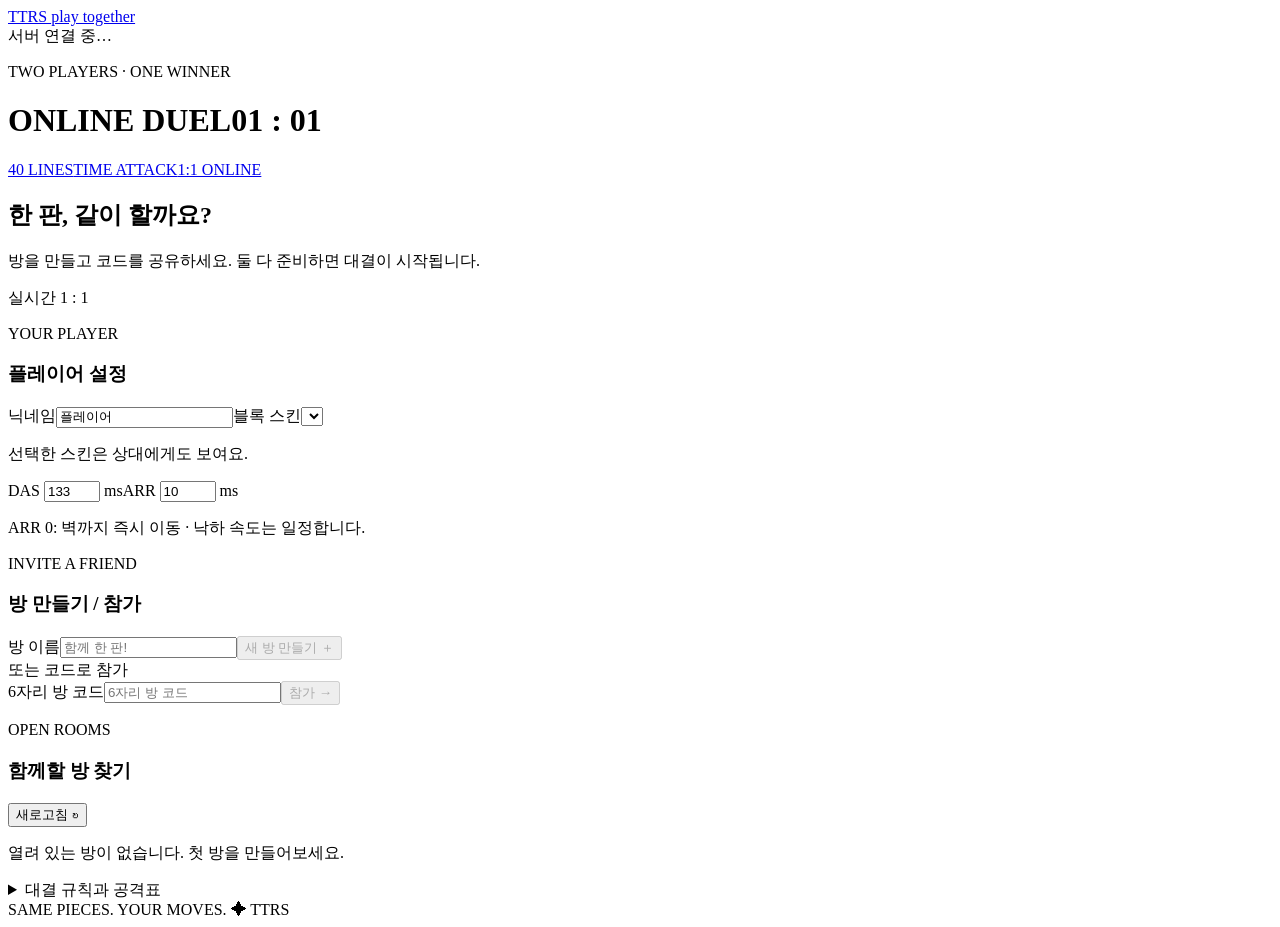
==== frontend/battle.html @ c6287783 "feat: 온라인 1대1 대결과 실시간 채팅 추가 및 보드 격자 개선" ====
<!doctype html>
<html lang="ko">
<head>
  <meta charset="UTF-8"><meta name="viewport" content="width=device-width,initial-scale=1">
  <meta name="theme-color" content="#e6edf6"><title>ONLINE DUEL · TTRS</title>
  <link rel="icon" href="data:,"><link rel="stylesheet" href="/static/css/style.css"><link rel="stylesheet" href="/static/css/battle.css">
</head>
<body class="battle-page">
<main class="duel-shell">
  <header class="topbar"><a class="brand" href="/">TTRS <span class="brand-note">play together</span></a><div class="connection"><span id="connection-dot"></span><span id="connection-status" role="status">서버 연결 중…</span><button id="reconnect" type="button" hidden>다시 연결</button></div></header>
  <header class="duel-heading"><div><p class="section-kicker">TWO PLAYERS · ONE WINNER</p><h1>ONLINE DUEL<span>01 : 01</span></h1></div><nav aria-label="게임 모드"><a href="/?mode=sprint">40 LINES</a><a href="/?mode=attack">TIME ATTACK</a><a href="/battle" aria-current="page">1:1 ONLINE</a></nav></header>
  <p id="notice" class="duel-notice" role="status" hidden></p>
  <section id="lobby" aria-label="온라인 로비">
    <div class="lobby-intro"><div><h2>한 판, 같이 할까요?</h2><p>방을 만들고 코드를 공유하세요. 둘 다 준비하면 대결이 시작됩니다.</p></div><span class="duel-pill">실시간 1 : 1</span></div>
    <div class="lobby-grid">
      <section class="lobby-card"><p class="section-kicker">YOUR PLAYER</p><h3>플레이어 설정</h3><label for="nickname">닉네임</label><input id="nickname" maxlength="16" autocomplete="nickname" placeholder="플레이어" value="플레이어"><label for="battle-skin">블록 스킨</label><select id="battle-skin"></select><p class="field-help">선택한 스킨은 상대에게도 보여요.</p><div class="input-settings"><label>DAS <input id="battle-das" type="number" min="0" max="300" value="133"> ms</label><label>ARR <input id="battle-arr" type="number" min="0" max="100" value="10"> ms</label></div><p class="field-help">ARR 0: 벽까지 즉시 이동 · 낙하 속도는 일정합니다.</p></section>
      <section class="lobby-card"><p class="section-kicker">INVITE A FRIEND</p><h3>방 만들기 / 참가</h3><form id="create-form"><label for="room-title">방 이름</label><input id="room-title" maxlength="32" placeholder="함께 한 판!" autocomplete="off"><button id="create-room" class="primary-button" type="submit" disabled>새 방 만들기 <span aria-hidden="true">＋</span></button></form><div class="lobby-divider">또는 코드로 참가</div><form id="join-form" class="join-form"><label class="visually-hidden" for="join-code">6자리 방 코드</label><input id="join-code" maxlength="6" pattern="[A-Fa-f0-9]{6}" placeholder="6자리 방 코드" autocomplete="off" required><button id="join-room" type="submit" disabled>참가 →</button></form></section>
    </div>
    <section class="lobby-card room-list-card"><header><div><p class="section-kicker">OPEN ROOMS</p><h3>함께할 방 찾기</h3></div><button id="refresh-rooms" type="button">새로고침 ↻</button></header><p id="rooms-empty" class="field-help">열려 있는 방이 없습니다. 첫 방을 만들어보세요.</p><div id="room-list"></div></section>
  </section>
  <section id="room" hidden aria-label="1대1 대결방">
    <header class="room-toolbar"><div><p class="section-kicker">DUEL ROOM</p><h2 id="active-room-title"></h2></div><div class="room-actions"><span id="room-code" class="duel-pill"></span><button id="copy-invite" type="button">초대 링크 복사</button><button id="leave-room" type="button">방 나가기</button></div></header>
    <div class="match-bar"><div><strong id="match-title">상대를 기다리는 중</strong><p id="match-description">코드를 공유해 친구를 초대하세요.</p></div><div class="match-actions"><span id="match-time">00:00</span><button id="ready-button" class="primary-button" type="button">준비 완료</button><button id="forfeit-button" type="button" hidden>기권</button></div></div>
    <div class="duel-grid">
      <section class="duel-player self-player"><header><span class="section-kicker">YOU</span><h3 id="self-name">나</h3><span id="self-ready" class="ready-badge">대기</span></header><div class="duel-board-wrap"><canvas id="self-board" width="600" height="1200" aria-label="내 테트리스 보드"></canvas><div id="duel-overlay" class="duel-overlay"><strong id="duel-countdown">READY</strong><span id="duel-overlay-description">두 명 모두 준비하면 시작합니다.</span></div><div id="self-feedback" class="duel-feedback" aria-live="polite"></div></div><div class="garbage-info"><span>받을 공격 <strong id="self-pending">0</strong>줄</span><span id="self-garbage-hint">공격하면 먼저 상쇄돼요</span></div><meter id="garbage-meter" min="0" max="20" value="0" aria-label="대기 중인 쓰레기 줄"></meter><div class="duel-previews"><div><span>HOLD <kbd>C</kbd></span><canvas id="duel-hold" width="160" height="88" aria-label="홀드"></canvas></div><div><span>NEXT</span><canvas id="duel-next" width="480" height="88" aria-label="다음 블록 5개"></canvas></div></div><div class="duel-stats"><span>보낸 공격<strong id="self-sent">0</strong></span><span>지운 줄<strong id="self-lines">0</strong></span><span>PPS<strong id="self-pps">0.00</strong></span></div></section>
      <section class="duel-player rival-player"><header><span class="section-kicker">OPPONENT</span><h3 id="opponent-name">참가 대기 중</h3><span id="opponent-ready" class="ready-badge">빈자리</span></header><div class="duel-board-wrap"><canvas id="opponent-board" width="600" height="1200" aria-label="상대 테트리스 보드"></canvas></div><div class="garbage-info"><span>상대가 받을 공격 <strong id="opponent-pending">0</strong>줄</span></div><div class="duel-stats"><span>보낸 공격<strong id="opponent-sent">0</strong></span><span>지운 줄<strong id="opponent-lines">0</strong></span></div><p id="opponent-event" class="field-help">상대의 플레이가 실시간으로 표시됩니다.</p></section>
      <aside class="duel-sidebar"><section class="chat-card"><header><h3>ROOM CHAT</h3><span>방 안에서만</span></header><div id="chat-messages" role="log" aria-live="polite" aria-label="대화 내역"></div><form id="chat-form"><label class="visually-hidden" for="chat-input">채팅 메시지</label><input id="chat-input" maxlength="200" placeholder="메시지… (Enter)" autocomplete="off" required><button id="chat-send" type="submit" aria-label="메시지 보내기">↑</button></form><p>채팅 중에도 대결은 계속됩니다.</p></section><div class="duel-controls-help"><h3>CONTROLS</h3><p><kbd>←</kbd> <kbd>→</kbd> 이동　<kbd>↓</kbd> 내리기</p><p><kbd>↑</kbd> / <kbd>X</kbd> 회전　<kbd>Z</kbd> 역회전</p><p><kbd>A</kbd> 180°　<kbd>C</kbd> 홀드</p><p><kbd>Space</kbd> 즉시 낙하　<kbd>Enter</kbd> 채팅</p><label><input type="checkbox" id="battle-mute"> 소리 끄기</label></div></aside>
    </div>
    <section class="duel-touch" aria-label="대결 터치 조작"><button data-action="hold">HOLD</button><button data-action="left">←</button><button data-action="rotate-left">↺</button><button data-action="rotate-right">↻</button><button data-action="right">→</button><button data-action="down">↓</button><button data-action="drop">DROP</button></section>
  </section>
  <details class="battle-rules"><summary>대결 규칙과 공격표</summary><div><p>같은 순서의 7-bag 블록 · 1초에 1칸 · SRS 회전 · 홀드 · 500ms 잠금 지연. 먼저 보드가 넘친 사람이 패배합니다.</p><table><thead><tr><th>줄 삭제</th><th>보내는 쓰레기 줄</th></tr></thead><tbody><tr><td>싱글 / 더블 / 트리플 / 테트리스</td><td>0 / 1 / 2 / 4줄</td></tr><tr><td>T스핀 싱글 / 더블 / 트리플</td><td>2 / 4 / 6줄</td></tr><tr><td>미니 싱글 / 더블</td><td>0 / 1줄</td></tr><tr><td>B2B / 퍼펙트 클리어</td><td>+1 / +10줄</td></tr><tr><td>연속 2~3 / 4~5 / 6~7 / 8회 이상 삭제</td><td>+1 / +2 / +3 / +4줄</td></tr></tbody></table><p>공격은 내가 받을 쓰레기 줄부터 상쇄합니다. 남은 공격은 상대에게 전달되고 1.2초 동안 예고됩니다. 줄을 지우지 않고 블록을 놓았을 때만 한 번에 최대 8줄이 올라옵니다. 한 공격 묶음은 같은 구멍을 공유합니다.</p><p>둘 다 준비하면 3초 후 동시 시작합니다. 대결 중 기권·방 나가기·접속 종료는 패배이며, 통신이 끊기면 최대 약 20초 뒤 판정합니다. 결과 후 둘 다 다시 준비하면 재대결합니다. 솔로 기록과 대결은 별개입니다.</p></div></details>
  <footer class="page-footer">SAME PIECES. YOUR MOVES. <span>✦</span> TTRS</footer>
</main>
<dialog id="exit-dialog"><form method="dialog"><header><strong>대결을 종료할까요?</strong></header><p>대결 중 나가거나 기권하면 패배로 기록됩니다.</p><div class="room-actions"><button value="cancel" type="submit">계속 플레이</button><button id="confirm-exit" value="confirm" type="submit">기권하기</button></div></form></dialog>
<script src="/static/js/engine.js" defer></script><script src="/static/js/audio.js" defer></script><script src="/static/js/skins.js" defer></script><script src="/static/js/battle.js" defer></script>
</body></html>
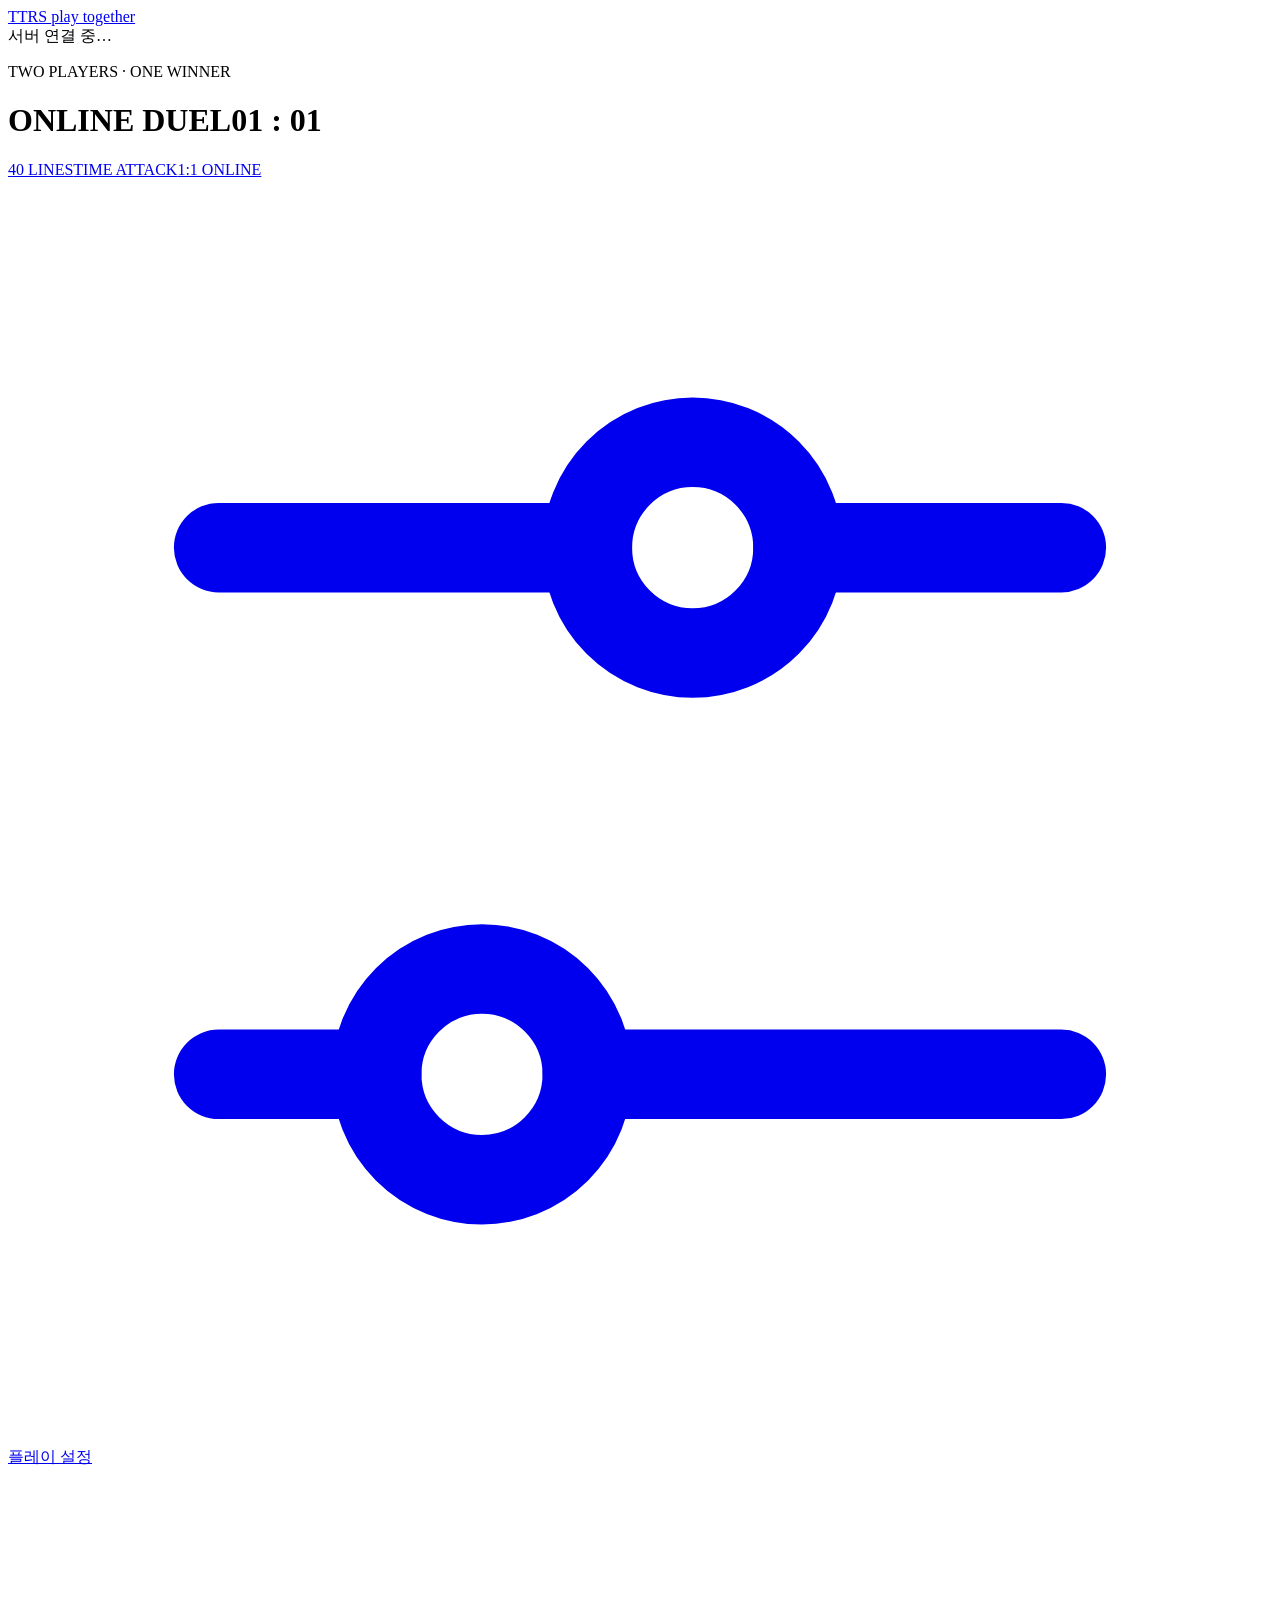
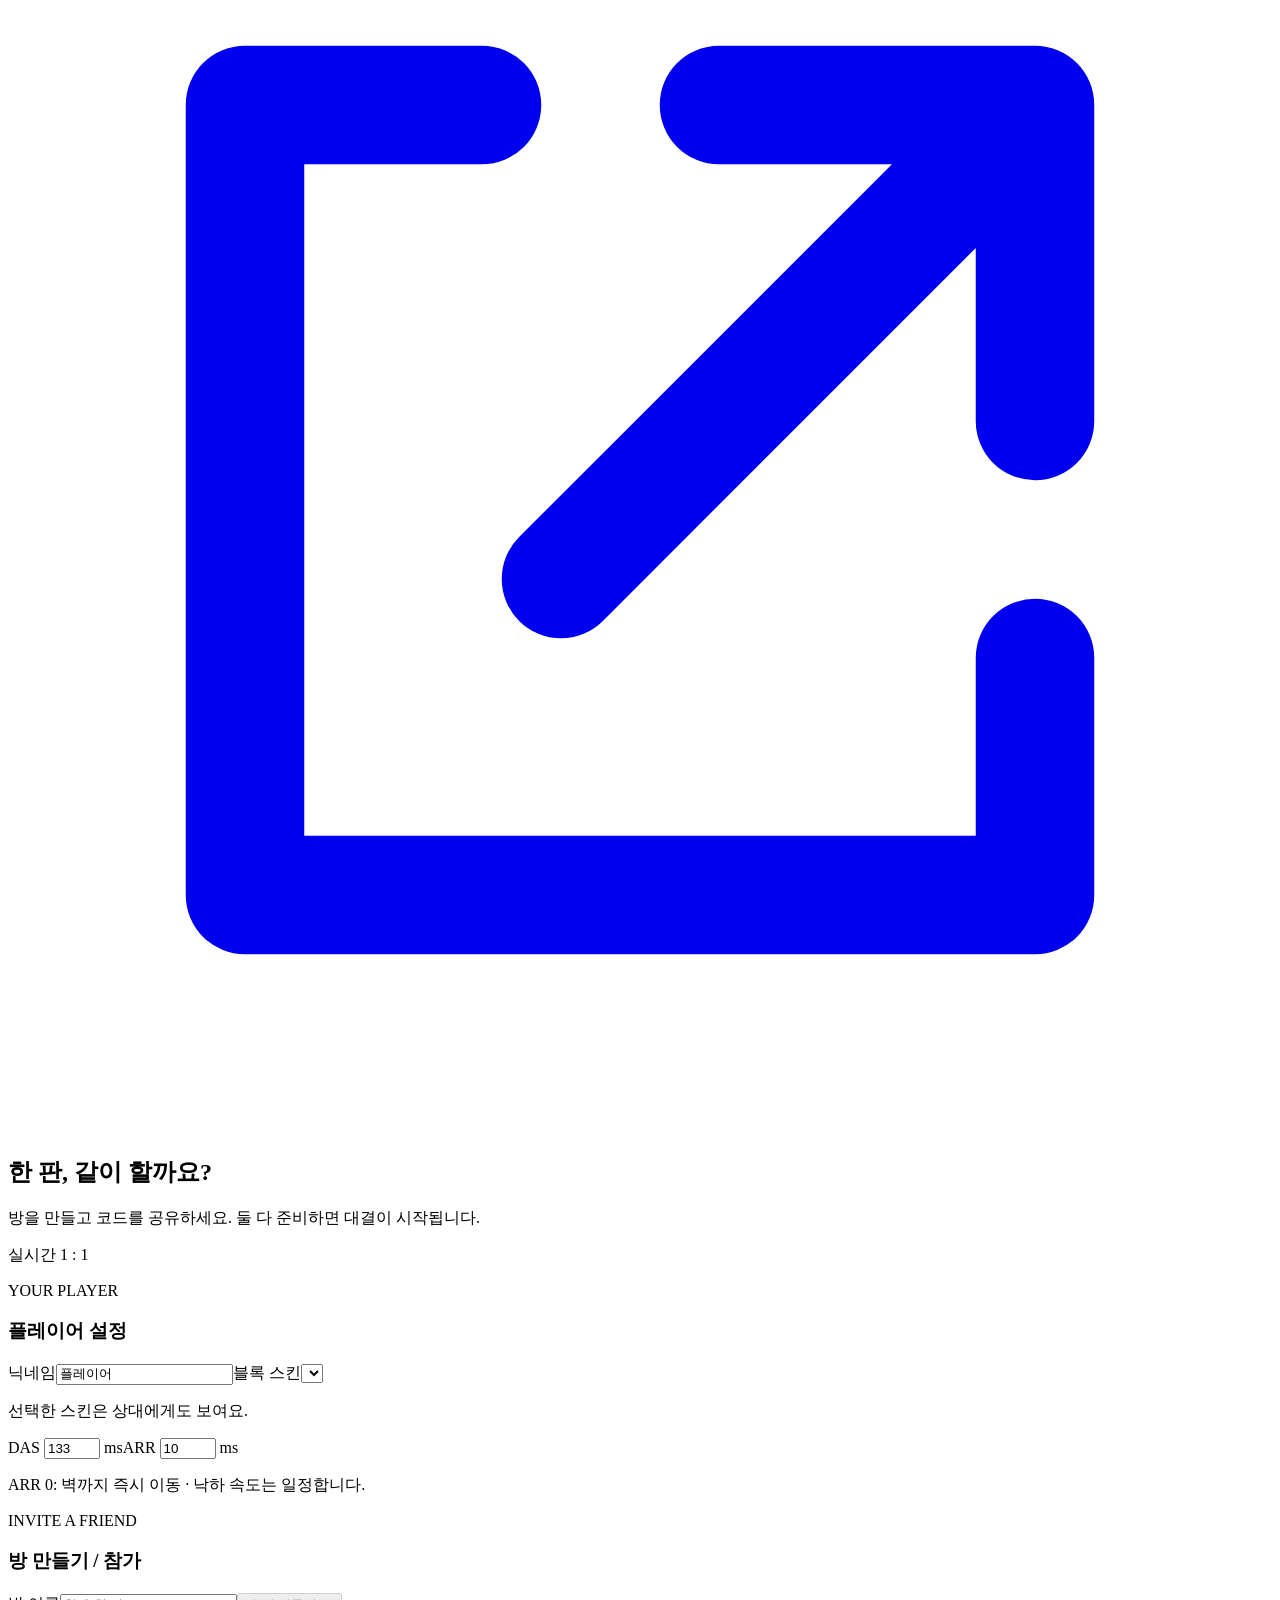
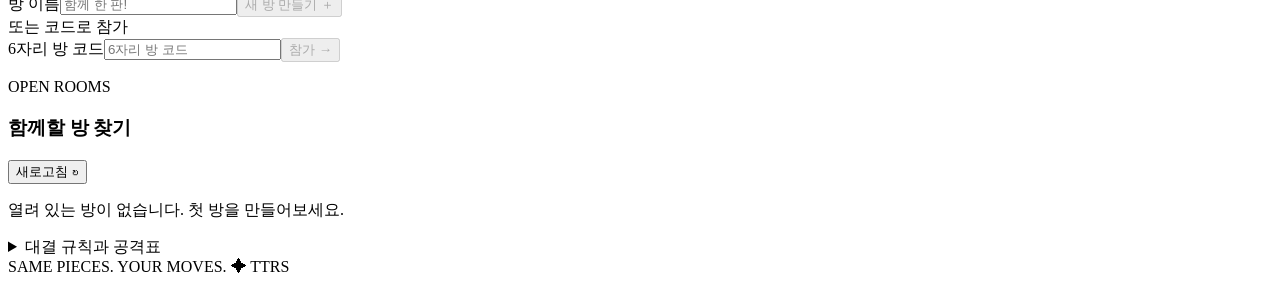
==== commit 32255e1a: "feat: 플레이 설정 페이지와 고스트 선명도 조절 및 180도 스핀 개선" ====
--- a/frontend/battle.html
+++ b/frontend/battle.html
@@ -9,6 +9,7 @@
 <main class="duel-shell">
   <header class="topbar"><a class="brand" href="/">TTRS <span class="brand-note">play together</span></a><div class="connection"><span id="connection-dot"></span><span id="connection-status" role="status">서버 연결 중…</span><button id="reconnect" type="button" hidden>다시 연결</button></div></header>
   <header class="duel-heading"><div><p class="section-kicker">TWO PLAYERS · ONE WINNER</p><h1>ONLINE DUEL<span>01 : 01</span></h1></div><nav aria-label="게임 모드"><a href="/?mode=sprint">40 LINES</a><a href="/?mode=attack">TIME ATTACK</a><a href="/battle" aria-current="page">1:1 ONLINE</a></nav></header>
+  <div class="preferences-toolbar"><a class="preferences-link" href="/settings" target="_blank" rel="noopener" title="감도와 보드 설정을 새 탭에서 엽니다. 대결은 계속 진행됩니다." aria-label="플레이 설정: 감도와 보드 설정, 새 탭에서 열림. 대결은 계속 진행됩니다."><svg class="preferences-icon" viewBox="0 0 24 24" fill="none" stroke="currentColor" stroke-width="1.7" stroke-linecap="round" aria-hidden="true"><path d="M4 7h7m4 0h5M4 17h3m4 0h9"/><circle cx="13" cy="7" r="2"/><circle cx="9" cy="17" r="2"/></svg><span>플레이 설정</span><svg class="preferences-external" viewBox="0 0 16 16" fill="none" stroke="currentColor" stroke-width="1.5" stroke-linecap="round" stroke-linejoin="round" aria-hidden="true"><path d="M6 3H3v10h10v-3M9 3h4v4M7 9l6-6"/></svg></a></div>
   <p id="notice" class="duel-notice" role="status" hidden></p>
   <section id="lobby" aria-label="온라인 로비">
     <div class="lobby-intro"><div><h2>한 판, 같이 할까요?</h2><p>방을 만들고 코드를 공유하세요. 둘 다 준비하면 대결이 시작됩니다.</p></div><span class="duel-pill">실시간 1 : 1</span></div>
@@ -22,9 +23,27 @@
     <header class="room-toolbar"><div><p class="section-kicker">DUEL ROOM</p><h2 id="active-room-title"></h2></div><div class="room-actions"><span id="room-code" class="duel-pill"></span><button id="copy-invite" type="button">초대 링크 복사</button><button id="leave-room" type="button">방 나가기</button></div></header>
     <div class="match-bar"><div><strong id="match-title">상대를 기다리는 중</strong><p id="match-description">코드를 공유해 친구를 초대하세요.</p></div><div class="match-actions"><span id="match-time">00:00</span><button id="ready-button" class="primary-button" type="button">준비 완료</button><button id="forfeit-button" type="button" hidden>기권</button></div></div>
     <div class="duel-grid">
-      <section class="duel-player self-player"><header><span class="section-kicker">YOU</span><h3 id="self-name">나</h3><span id="self-ready" class="ready-badge">대기</span></header><div class="duel-board-wrap"><canvas id="self-board" width="600" height="1200" aria-label="내 테트리스 보드"></canvas><div id="duel-overlay" class="duel-overlay"><strong id="duel-countdown">READY</strong><span id="duel-overlay-description">두 명 모두 준비하면 시작합니다.</span></div><div id="self-feedback" class="duel-feedback" aria-live="polite"></div></div><div class="garbage-info"><span>받을 공격 <strong id="self-pending">0</strong>줄</span><span id="self-garbage-hint">공격하면 먼저 상쇄돼요</span></div><meter id="garbage-meter" min="0" max="20" value="0" aria-label="대기 중인 쓰레기 줄"></meter><div class="duel-previews"><div><span>HOLD <kbd>C</kbd></span><canvas id="duel-hold" width="160" height="88" aria-label="홀드"></canvas></div><div><span>NEXT</span><canvas id="duel-next" width="480" height="88" aria-label="다음 블록 5개"></canvas></div></div><div class="duel-stats"><span>보낸 공격<strong id="self-sent">0</strong></span><span>지운 줄<strong id="self-lines">0</strong></span><span>PPS<strong id="self-pps">0.00</strong></span></div></section>
-      <section class="duel-player rival-player"><header><span class="section-kicker">OPPONENT</span><h3 id="opponent-name">참가 대기 중</h3><span id="opponent-ready" class="ready-badge">빈자리</span></header><div class="duel-board-wrap"><canvas id="opponent-board" width="600" height="1200" aria-label="상대 테트리스 보드"></canvas></div><div class="garbage-info"><span>상대가 받을 공격 <strong id="opponent-pending">0</strong>줄</span></div><div class="duel-stats"><span>보낸 공격<strong id="opponent-sent">0</strong></span><span>지운 줄<strong id="opponent-lines">0</strong></span></div><p id="opponent-event" class="field-help">상대의 플레이가 실시간으로 표시됩니다.</p></section>
-      <aside class="duel-sidebar"><section class="chat-card"><header><h3>ROOM CHAT</h3><span>방 안에서만</span></header><div id="chat-messages" role="log" aria-live="polite" aria-label="대화 내역"></div><form id="chat-form"><label class="visually-hidden" for="chat-input">채팅 메시지</label><input id="chat-input" maxlength="200" placeholder="메시지… (Enter)" autocomplete="off" required><button id="chat-send" type="submit" aria-label="메시지 보내기">↑</button></form><p>채팅 중에도 대결은 계속됩니다.</p></section><div class="duel-controls-help"><h3>CONTROLS</h3><p><kbd>←</kbd> <kbd>→</kbd> 이동　<kbd>↓</kbd> 내리기</p><p><kbd>↑</kbd> / <kbd>X</kbd> 회전　<kbd>Z</kbd> 역회전</p><p><kbd>A</kbd> 180°　<kbd>C</kbd> 홀드</p><p><kbd>Space</kbd> 즉시 낙하　<kbd>Enter</kbd> 채팅</p><label><input type="checkbox" id="battle-mute"> 소리 끄기</label></div></aside>
+      <section class="duel-player self-player">
+        <header><span class="section-kicker">YOU</span><h3 id="self-name">나</h3><span id="self-ready" class="ready-badge">대기</span></header>
+        <div class="game-layout duel-playfield">
+          <aside class="column left">
+            <section class="panel hold-panel"><p class="panel-label">HOLD <kbd>C</kbd></p><canvas id="duel-hold" width="240" height="240" aria-label="홀드"></canvas></section>
+            <section class="panel stats"><div><span>LINES</span><strong id="self-lines">0</strong></div><div><span>ATTACK SENT</span><strong id="self-sent">0</strong></div><div><span>PIECES / SEC</span><strong id="self-pps">0.00</strong></div></section>
+          </aside>
+          <section class="board-column">
+            <div class="progress-heading"><span>받을 공격 <strong id="self-pending">0</strong>줄</span><span>INCOMING</span></div>
+            <meter id="garbage-meter" min="0" max="20" value="0" aria-label="대기 중인 쓰레기 줄"></meter>
+            <div class="board-wrap"><canvas id="self-board" width="600" height="1200" aria-label="내 테트리스 보드"></canvas><div id="duel-overlay" class="duel-overlay"><strong id="duel-countdown">READY</strong><span id="duel-overlay-description">두 명 모두 준비하면 시작합니다.</span></div><div id="self-feedback" class="duel-feedback" aria-live="polite"></div></div>
+            <p id="self-garbage-hint">공격하면 먼저 상쇄돼요</p>
+          </section>
+          <aside class="column right"><section class="panel next-panel"><p class="panel-label">NEXT <small>×5</small></p><div id="duel-next" aria-label="다음 블록 5개"></div></section></aside>
+        </div>
+      </section>
+      <aside class="duel-sidebar">
+        <section class="duel-player rival-player"><header><span class="section-kicker">OPPONENT</span><h3 id="opponent-name">참가 대기 중</h3><span id="opponent-ready" class="ready-badge">빈자리</span></header><div class="duel-board-wrap"><canvas id="opponent-board" width="600" height="1200" aria-label="상대 테트리스 보드"></canvas></div></section>
+        <section class="chat-card"><header><h3>ROOM CHAT</h3><span>방 안에서만</span></header><div id="chat-messages" role="log" aria-live="polite" aria-label="대화 내역"></div><form id="chat-form"><label class="visually-hidden" for="chat-input">채팅 메시지</label><input id="chat-input" maxlength="200" placeholder="메시지… (Enter)" autocomplete="off" required><button id="chat-send" type="submit" aria-label="메시지 보내기">↑</button></form><p>채팅 중에도 대결은 계속됩니다.</p></section>
+        <div class="duel-controls-help"><h3>CONTROLS</h3><p><kbd>←</kbd> <kbd>→</kbd> 이동　<kbd>↓</kbd> 내리기</p><p><kbd>↑</kbd> / <kbd>X</kbd> 회전　<kbd>Z</kbd> 역회전</p><p><kbd>A</kbd> 180°　<kbd>C</kbd> 홀드</p><p><kbd>Space</kbd> 즉시 낙하　<kbd>Enter</kbd> 채팅</p><label><input type="checkbox" id="battle-mute"> 소리 끄기</label></div>
+      </aside>
     </div>
     <section class="duel-touch" aria-label="대결 터치 조작"><button data-action="hold">HOLD</button><button data-action="left">←</button><button data-action="rotate-left">↺</button><button data-action="rotate-right">↻</button><button data-action="right">→</button><button data-action="down">↓</button><button data-action="drop">DROP</button></section>
   </section>
@@ -32,5 +51,5 @@
   <footer class="page-footer">SAME PIECES. YOUR MOVES. <span>✦</span> TTRS</footer>
 </main>
 <dialog id="exit-dialog"><form method="dialog"><header><strong>대결을 종료할까요?</strong></header><p>대결 중 나가거나 기권하면 패배로 기록됩니다.</p><div class="room-actions"><button value="cancel" type="submit">계속 플레이</button><button id="confirm-exit" value="confirm" type="submit">기권하기</button></div></form></dialog>
-<script src="/static/js/engine.js" defer></script><script src="/static/js/audio.js" defer></script><script src="/static/js/skins.js" defer></script><script src="/static/js/battle.js" defer></script>
+<script src="/static/js/engine.js" defer></script><script src="/static/js/audio.js" defer></script><script src="/static/js/skins.js" defer></script><script src="/static/js/preferences.js" defer></script><script src="/static/js/battle.js" defer></script>
 </body></html>
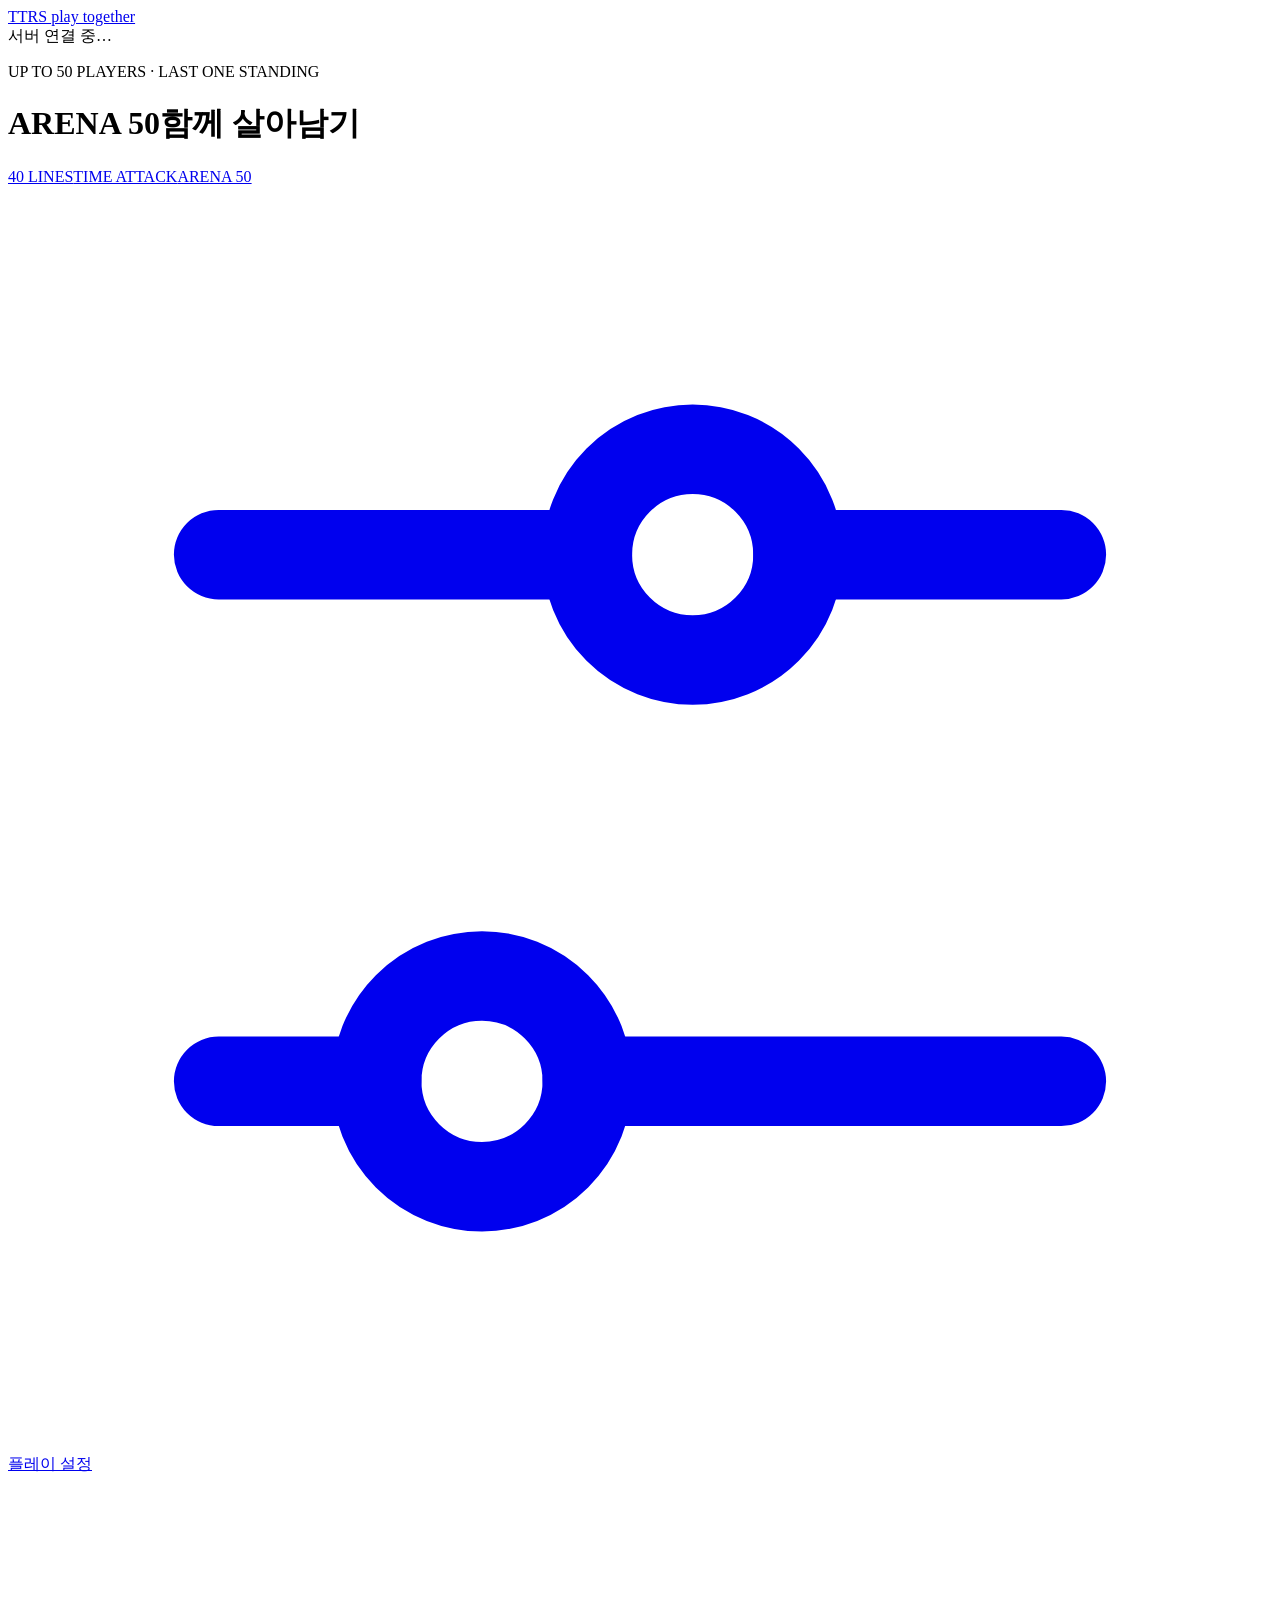
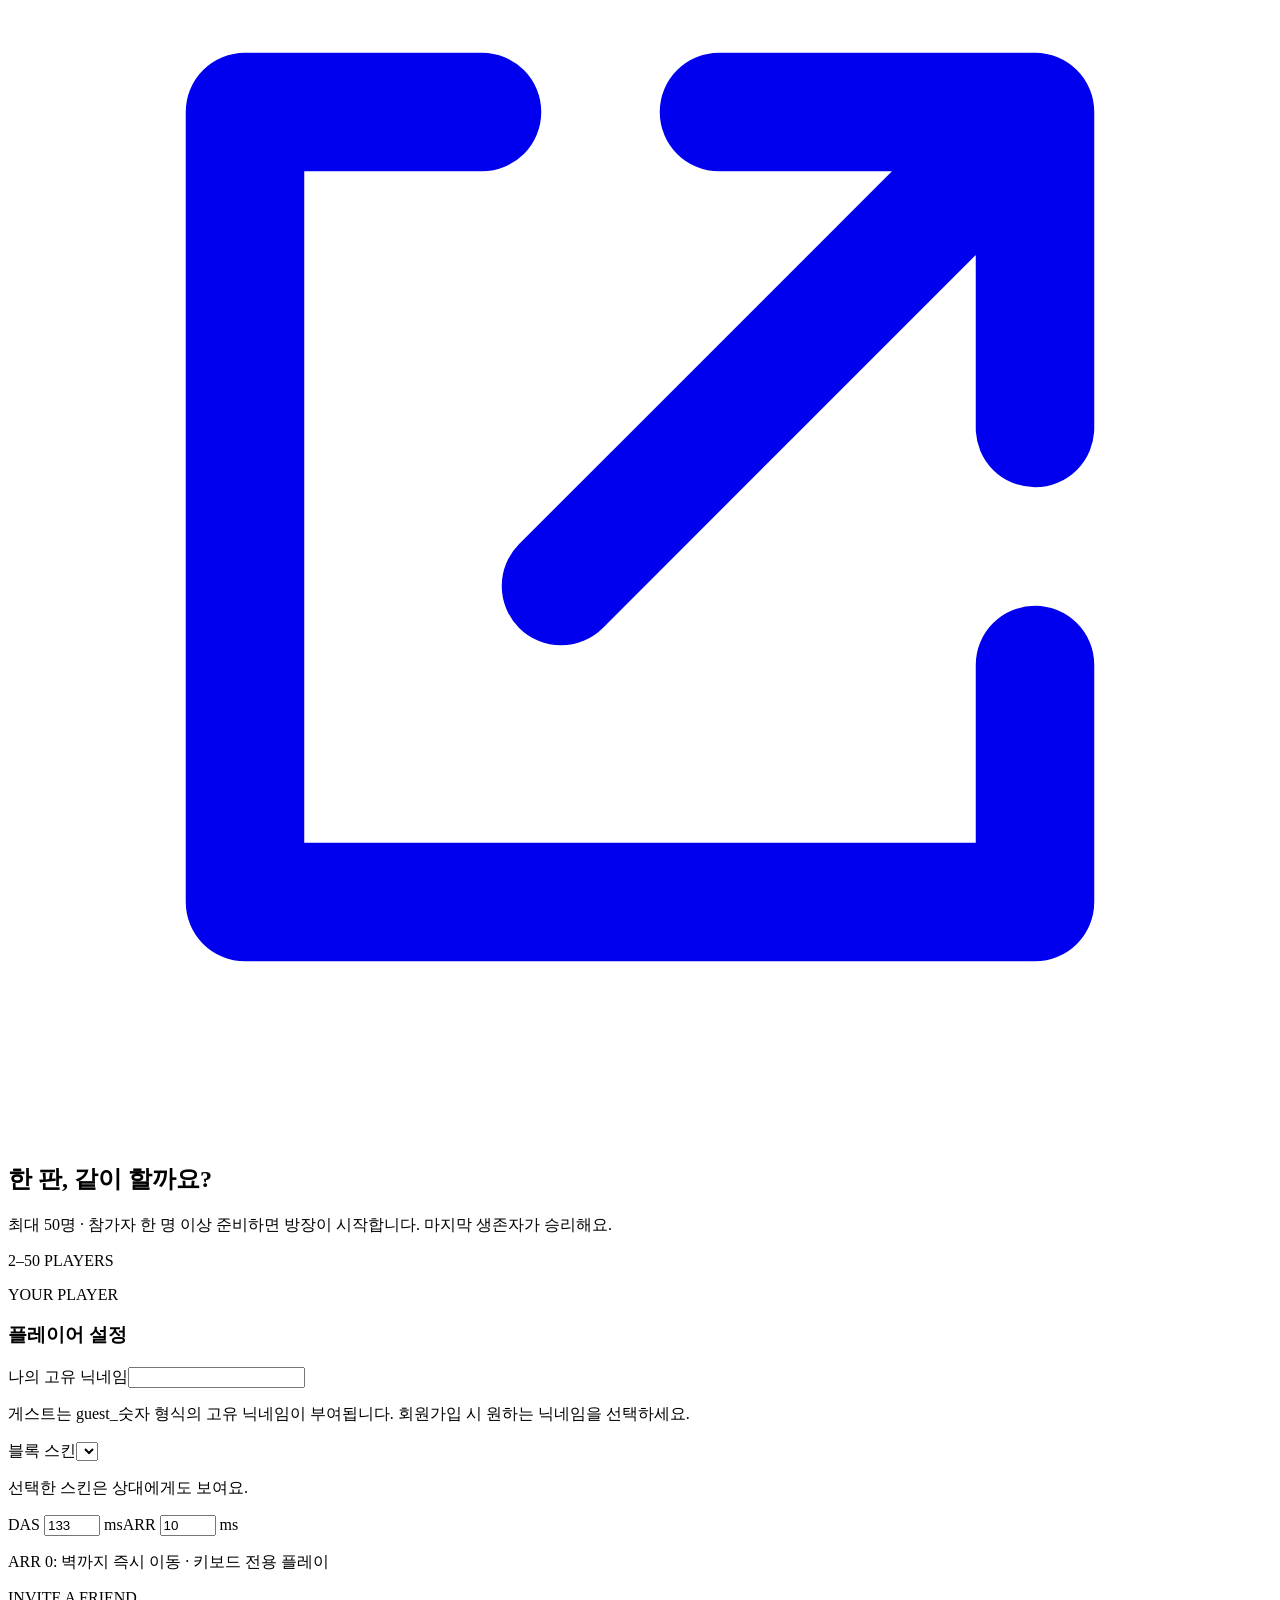
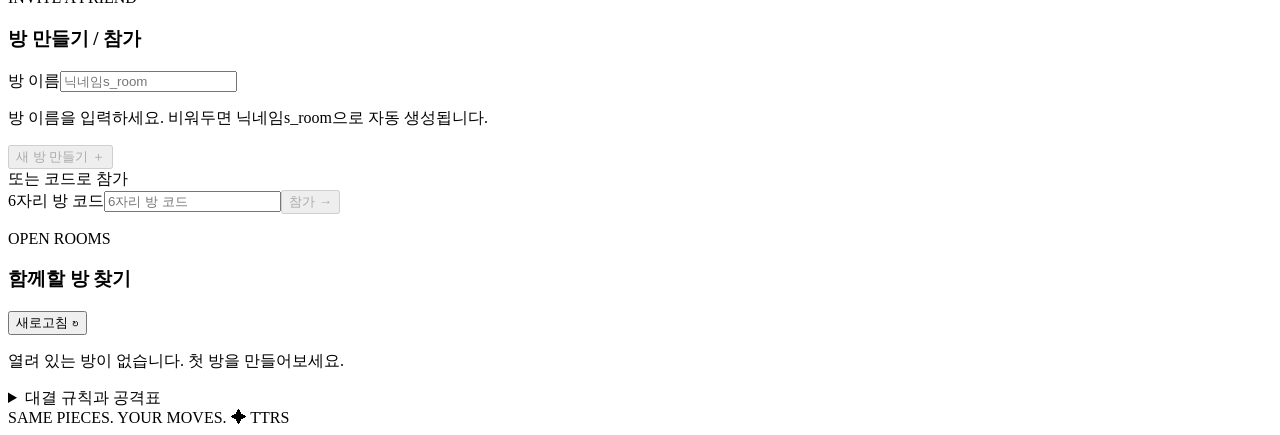
==== commit 4fc64d74: "feat: ARENA 50과 계정 기반 컨테이너 서비스 추가" ====
--- a/frontend/battle.html
+++ b/frontend/battle.html
@@ -2,26 +2,27 @@
 <html lang="ko">
 <head>
   <meta charset="UTF-8"><meta name="viewport" content="width=device-width,initial-scale=1">
-  <meta name="theme-color" content="#e6edf6"><title>ONLINE DUEL · TTRS</title>
+  <meta name="theme-color" content="#e6edf6"><title>ARENA 50 · TTRS</title>
   <link rel="icon" href="data:,"><link rel="stylesheet" href="/static/css/style.css"><link rel="stylesheet" href="/static/css/battle.css">
 </head>
 <body class="battle-page">
 <main class="duel-shell">
-  <header class="topbar"><a class="brand" href="/">TTRS <span class="brand-note">play together</span></a><div class="connection"><span id="connection-dot"></span><span id="connection-status" role="status">서버 연결 중…</span><button id="reconnect" type="button" hidden>다시 연결</button></div></header>
-  <header class="duel-heading"><div><p class="section-kicker">TWO PLAYERS · ONE WINNER</p><h1>ONLINE DUEL<span>01 : 01</span></h1></div><nav aria-label="게임 모드"><a href="/?mode=sprint">40 LINES</a><a href="/?mode=attack">TIME ATTACK</a><a href="/battle" aria-current="page">1:1 ONLINE</a></nav></header>
+  <header class="topbar"><a class="brand" href="/play">TTRS <span class="brand-note">play together</span></a><div class="connection"><span id="connection-dot"></span><span id="connection-status" role="status">서버 연결 중…</span><button id="reconnect" type="button" hidden>다시 연결</button></div></header>
+  <header class="duel-heading"><div><p class="section-kicker">UP TO 50 PLAYERS · LAST ONE STANDING</p><h1>ARENA 50<span>함께 살아남기</span></h1></div><nav aria-label="게임 모드"><a href="/play?mode=sprint">40 LINES</a><a href="/play?mode=attack">TIME ATTACK</a><a href="/battle" aria-current="page">ARENA 50</a></nav></header>
   <div class="preferences-toolbar"><a class="preferences-link" href="/settings" target="_blank" rel="noopener" title="감도와 보드 설정을 새 탭에서 엽니다. 대결은 계속 진행됩니다." aria-label="플레이 설정: 감도와 보드 설정, 새 탭에서 열림. 대결은 계속 진행됩니다."><svg class="preferences-icon" viewBox="0 0 24 24" fill="none" stroke="currentColor" stroke-width="1.7" stroke-linecap="round" aria-hidden="true"><path d="M4 7h7m4 0h5M4 17h3m4 0h9"/><circle cx="13" cy="7" r="2"/><circle cx="9" cy="17" r="2"/></svg><span>플레이 설정</span><svg class="preferences-external" viewBox="0 0 16 16" fill="none" stroke="currentColor" stroke-width="1.5" stroke-linecap="round" stroke-linejoin="round" aria-hidden="true"><path d="M6 3H3v10h10v-3M9 3h4v4M7 9l6-6"/></svg></a></div>
   <p id="notice" class="duel-notice" role="status" hidden></p>
   <section id="lobby" aria-label="온라인 로비">
-    <div class="lobby-intro"><div><h2>한 판, 같이 할까요?</h2><p>방을 만들고 코드를 공유하세요. 둘 다 준비하면 대결이 시작됩니다.</p></div><span class="duel-pill">실시간 1 : 1</span></div>
+    <div class="lobby-intro"><div><h2>한 판, 같이 할까요?</h2><p>최대 50명 · 참가자 한 명 이상 준비하면 방장이 시작합니다. 마지막 생존자가 승리해요.</p></div><span class="duel-pill">2–50 PLAYERS</span></div>
     <div class="lobby-grid">
-      <section class="lobby-card"><p class="section-kicker">YOUR PLAYER</p><h3>플레이어 설정</h3><label for="nickname">닉네임</label><input id="nickname" maxlength="16" autocomplete="nickname" placeholder="플레이어" value="플레이어"><label for="battle-skin">블록 스킨</label><select id="battle-skin"></select><p class="field-help">선택한 스킨은 상대에게도 보여요.</p><div class="input-settings"><label>DAS <input id="battle-das" type="number" min="0" max="300" value="133"> ms</label><label>ARR <input id="battle-arr" type="number" min="0" max="100" value="10"> ms</label></div><p class="field-help">ARR 0: 벽까지 즉시 이동 · 낙하 속도는 일정합니다.</p></section>
-      <section class="lobby-card"><p class="section-kicker">INVITE A FRIEND</p><h3>방 만들기 / 참가</h3><form id="create-form"><label for="room-title">방 이름</label><input id="room-title" maxlength="32" placeholder="함께 한 판!" autocomplete="off"><button id="create-room" class="primary-button" type="submit" disabled>새 방 만들기 <span aria-hidden="true">＋</span></button></form><div class="lobby-divider">또는 코드로 참가</div><form id="join-form" class="join-form"><label class="visually-hidden" for="join-code">6자리 방 코드</label><input id="join-code" maxlength="6" pattern="[A-Fa-f0-9]{6}" placeholder="6자리 방 코드" autocomplete="off" required><button id="join-room" type="submit" disabled>참가 →</button></form></section>
+      <section class="lobby-card"><p class="section-kicker">YOUR PLAYER</p><h3>플레이어 설정</h3><label for="nickname">나의 고유 닉네임</label><input id="nickname" readonly aria-describedby="nickname-help"><p id="nickname-help" class="field-help">게스트는 guest_숫자 형식의 고유 닉네임이 부여됩니다. 회원가입 시 원하는 닉네임을 선택하세요.</p><label for="battle-skin">블록 스킨</label><select id="battle-skin"></select><p class="field-help">선택한 스킨은 상대에게도 보여요.</p><div class="input-settings"><label>DAS <input id="battle-das" type="number" min="0" max="300" value="133"> ms</label><label>ARR <input id="battle-arr" type="number" min="0" max="100" value="10"> ms</label></div><p class="field-help">ARR 0: 벽까지 즉시 이동 · 키보드 전용 플레이</p></section>
+      <section class="lobby-card"><p class="section-kicker">INVITE A FRIEND</p><h3>방 만들기 / 참가</h3><form id="create-form"><label for="room-title">방 이름</label><input id="room-title" maxlength="32" placeholder="닉네임s_room" aria-describedby="room-title-help" autocomplete="off"><p id="room-title-help" class="field-help">방 이름을 입력하세요. 비워두면 닉네임s_room으로 자동 생성됩니다.</p><button id="create-room" class="primary-button" type="submit" disabled>새 방 만들기 <span aria-hidden="true">＋</span></button></form><div class="lobby-divider">또는 코드로 참가</div><form id="join-form" class="join-form"><label class="visually-hidden" for="join-code">6자리 방 코드</label><input id="join-code" maxlength="6" pattern="[A-Fa-f0-9]{6}" placeholder="6자리 방 코드" autocomplete="off" required><button id="join-room" type="submit" disabled>참가 →</button></form></section>
     </div>
     <section class="lobby-card room-list-card"><header><div><p class="section-kicker">OPEN ROOMS</p><h3>함께할 방 찾기</h3></div><button id="refresh-rooms" type="button">새로고침 ↻</button></header><p id="rooms-empty" class="field-help">열려 있는 방이 없습니다. 첫 방을 만들어보세요.</p><div id="room-list"></div></section>
   </section>
-  <section id="room" hidden aria-label="1대1 대결방">
+  <section id="room" hidden aria-label="최대 50명 대결방">
     <header class="room-toolbar"><div><p class="section-kicker">DUEL ROOM</p><h2 id="active-room-title"></h2></div><div class="room-actions"><span id="room-code" class="duel-pill"></span><button id="copy-invite" type="button">초대 링크 복사</button><button id="leave-room" type="button">방 나가기</button></div></header>
-    <div class="match-bar"><div><strong id="match-title">상대를 기다리는 중</strong><p id="match-description">코드를 공유해 친구를 초대하세요.</p></div><div class="match-actions"><span id="match-time">00:00</span><button id="ready-button" class="primary-button" type="button">준비 완료</button><button id="forfeit-button" type="button" hidden>기권</button></div></div>
+    <div class="match-bar"><div><strong id="match-title">상대를 기다리는 중</strong><p id="match-description">코드를 공유해 친구를 초대하세요.</p></div><div class="match-actions"><span id="alive-count" class="duel-pill"></span><span id="match-time">00:00</span><button id="ready-button" class="primary-button" type="button">준비 완료</button><button id="start-match" class="primary-button" type="button" hidden>방장 · 시작</button><button id="forfeit-button" type="button" hidden>기권</button></div></div>
+    <section class="roster-card"><header><strong>참가자</strong><span>공격할 때마다 다른 생존자 한 명에게 무작위로 전달됩니다.</span></header><div id="player-roster" role="group" aria-label="참가자 목록"></div></section>
     <div class="duel-grid">
       <section class="duel-player self-player">
         <header><span class="section-kicker">YOU</span><h3 id="self-name">나</h3><span id="self-ready" class="ready-badge">대기</span></header>
@@ -33,23 +34,24 @@
           <section class="board-column">
             <div class="progress-heading"><span>받을 공격 <strong id="self-pending">0</strong>줄</span><span>INCOMING</span></div>
             <meter id="garbage-meter" min="0" max="20" value="0" aria-label="대기 중인 쓰레기 줄"></meter>
-            <div class="board-wrap"><canvas id="self-board" width="600" height="1200" aria-label="내 테트리스 보드"></canvas><div id="duel-overlay" class="duel-overlay"><strong id="duel-countdown">READY</strong><span id="duel-overlay-description">두 명 모두 준비하면 시작합니다.</span></div><div id="self-feedback" class="duel-feedback" aria-live="polite"></div></div>
+            <div class="board-wrap"><canvas id="self-board" width="600" height="1200" aria-label="내 테트리스 보드"></canvas><div id="duel-overlay" class="duel-overlay"><strong id="duel-countdown">READY</strong><span id="duel-overlay-description">참가자 한 명 이상 준비하면 방장이 시작합니다.</span></div><div id="self-feedback" class="duel-feedback" aria-live="polite"></div></div>
             <p id="self-garbage-hint">공격하면 먼저 상쇄돼요</p>
           </section>
           <aside class="column right"><section class="panel next-panel"><p class="panel-label">NEXT <small>×5</small></p><div id="duel-next" aria-label="다음 블록 5개"></div></section></aside>
         </div>
       </section>
       <aside class="duel-sidebar">
-        <section class="duel-player rival-player"><header><span class="section-kicker">OPPONENT</span><h3 id="opponent-name">참가 대기 중</h3><span id="opponent-ready" class="ready-badge">빈자리</span></header><div class="duel-board-wrap"><canvas id="opponent-board" width="600" height="1200" aria-label="상대 테트리스 보드"></canvas></div></section>
-        <section class="chat-card"><header><h3>ROOM CHAT</h3><span>방 안에서만</span></header><div id="chat-messages" role="log" aria-live="polite" aria-label="대화 내역"></div><form id="chat-form"><label class="visually-hidden" for="chat-input">채팅 메시지</label><input id="chat-input" maxlength="200" placeholder="메시지… (Enter)" autocomplete="off" required><button id="chat-send" type="submit" aria-label="메시지 보내기">↑</button></form><p>채팅 중에도 대결은 계속됩니다.</p></section>
+        <section class="miniatures-card"><header><h3>ALL PLAYERS</h3><span>전체 보드 · 무작위 공격</span></header><div id="opponent-boards" aria-label="다른 모든 참가자의 보드"></div></section>
+        <section class="chat-card"><header><h3>ROOM CHAT</h3><span>방 안에서만</span></header><div id="chat-messages" role="log" aria-live="polite" aria-label="대화 내역"></div><form id="chat-form"><button id="emoji-toggle" type="button" aria-expanded="false" aria-controls="emoji-picker" aria-label="이모티콘 선택">☺</button><label class="visually-hidden" for="chat-input">채팅 메시지</label><input id="chat-input" maxlength="200" placeholder="메시지… (Enter)" autocomplete="off" required><button id="chat-send" type="submit" aria-label="메시지 보내기">↑</button></form><div id="emoji-picker" hidden role="group" aria-label="이모티콘"></div><p>채팅 중에도 대결은 계속됩니다. 보드와 채팅 가장자리를 마우스로 드래그하면 크기가 바뀝니다.</p></section>
         <div class="duel-controls-help"><h3>CONTROLS</h3><p><kbd>←</kbd> <kbd>→</kbd> 이동　<kbd>↓</kbd> 내리기</p><p><kbd>↑</kbd> / <kbd>X</kbd> 회전　<kbd>Z</kbd> 역회전</p><p><kbd>A</kbd> 180°　<kbd>C</kbd> 홀드</p><p><kbd>Space</kbd> 즉시 낙하　<kbd>Enter</kbd> 채팅</p><label><input type="checkbox" id="battle-mute"> 소리 끄기</label></div>
       </aside>
     </div>
-    <section class="duel-touch" aria-label="대결 터치 조작"><button data-action="hold">HOLD</button><button data-action="left">←</button><button data-action="rotate-left">↺</button><button data-action="rotate-right">↻</button><button data-action="right">→</button><button data-action="down">↓</button><button data-action="drop">DROP</button></section>
+    <p class="keyboard-note">키보드 전용 플레이 · 탈락 후 남은 플레이어를 관전할 수 있습니다.</p>
+    <section id="arena-result" class="lobby-card" hidden><h3>최종 순위</h3><ol id="arena-standings"></ol><a href="/rankings" target="_blank" rel="noopener">전체 랭킹 보기 ↗</a></section>
   </section>
-  <details class="battle-rules"><summary>대결 규칙과 공격표</summary><div><p>같은 순서의 7-bag 블록 · 1초에 1칸 · SRS 회전 · 홀드 · 500ms 잠금 지연. 먼저 보드가 넘친 사람이 패배합니다.</p><table><thead><tr><th>줄 삭제</th><th>보내는 쓰레기 줄</th></tr></thead><tbody><tr><td>싱글 / 더블 / 트리플 / 테트리스</td><td>0 / 1 / 2 / 4줄</td></tr><tr><td>T스핀 싱글 / 더블 / 트리플</td><td>2 / 4 / 6줄</td></tr><tr><td>미니 싱글 / 더블</td><td>0 / 1줄</td></tr><tr><td>B2B / 퍼펙트 클리어</td><td>+1 / +10줄</td></tr><tr><td>연속 2~3 / 4~5 / 6~7 / 8회 이상 삭제</td><td>+1 / +2 / +3 / +4줄</td></tr></tbody></table><p>공격은 내가 받을 쓰레기 줄부터 상쇄합니다. 남은 공격은 상대에게 전달되고 1.2초 동안 예고됩니다. 줄을 지우지 않고 블록을 놓았을 때만 한 번에 최대 8줄이 올라옵니다. 한 공격 묶음은 같은 구멍을 공유합니다.</p><p>둘 다 준비하면 3초 후 동시 시작합니다. 대결 중 기권·방 나가기·접속 종료는 패배이며, 통신이 끊기면 최대 약 20초 뒤 판정합니다. 결과 후 둘 다 다시 준비하면 재대결합니다. 솔로 기록과 대결은 별개입니다.</p></div></details>
+  <details class="battle-rules"><summary>대결 규칙과 공격표</summary><div><p>같은 순서의 7-bag 블록 · 1초에 1칸 · SRS 회전 · 홀드 · 500ms 잠금 지연. 보드가 넘치면 탈락하며 마지막 생존자가 승리합니다.</p><table><thead><tr><th>줄 삭제</th><th>보내는 쓰레기 줄</th></tr></thead><tbody><tr><td>싱글 / 더블 / 트리플 / 테트리스</td><td>0 / 1 / 2 / 4줄</td></tr><tr><td>T스핀 싱글 / 더블 / 트리플</td><td>2 / 4 / 6줄</td></tr><tr><td>미니 싱글 / 더블</td><td>0 / 1줄</td></tr><tr><td>B2B / 퍼펙트 클리어</td><td>+1 / +10줄</td></tr><tr><td>연속 2~3 / 4~5 / 6~7 / 8회 이상 삭제</td><td>+1 / +2 / +3 / +4줄</td></tr></tbody></table><p>공격은 내가 받을 쓰레기 줄부터 상쇄합니다. 남은 공격은 다른 생존자 한 명을 매번 무작위로 골라 전달되고 1.2초 동안 예고됩니다. 줄을 지우지 않고 블록을 놓았을 때만 한 번에 최대 8줄이 올라옵니다. 한 공격 묶음은 같은 구멍을 공유합니다.</p><p>참가자 한 명 이상 준비한 뒤 방장이 시작하면 방 인원 모두 3초 후 동시 시작합니다. 대결 중 기권·방 나가기·접속 종료는 패배이며, 통신이 끊기면 최대 약 20초 뒤 판정합니다. 탈락해도 전체 보드를 관전하고 채팅할 수 있습니다. 결과 후 참가자 한 명 이상 다시 준비한 뒤 방장이 시작하면 재대결합니다. 솔로 기록과 대결은 별개입니다.</p></div></details>
   <footer class="page-footer">SAME PIECES. YOUR MOVES. <span>✦</span> TTRS</footer>
 </main>
 <dialog id="exit-dialog"><form method="dialog"><header><strong>대결을 종료할까요?</strong></header><p>대결 중 나가거나 기권하면 패배로 기록됩니다.</p><div class="room-actions"><button value="cancel" type="submit">계속 플레이</button><button id="confirm-exit" value="confirm" type="submit">기권하기</button></div></form></dialog>
-<script src="/static/js/engine.js" defer></script><script src="/static/js/audio.js" defer></script><script src="/static/js/skins.js" defer></script><script src="/static/js/preferences.js" defer></script><script src="/static/js/battle.js" defer></script>
+<script src="/static/js/engine.js" defer></script><script src="/static/js/audio.js" defer></script><script src="/static/js/skins.js" defer></script><script src="/static/js/preferences.js" defer></script><script src="/static/js/account-client.js" defer></script><script src="/static/js/layout.js" defer></script><script src="/static/js/garbage.js" defer></script><script src="/static/js/battle.js" defer></script>
 </body></html>
